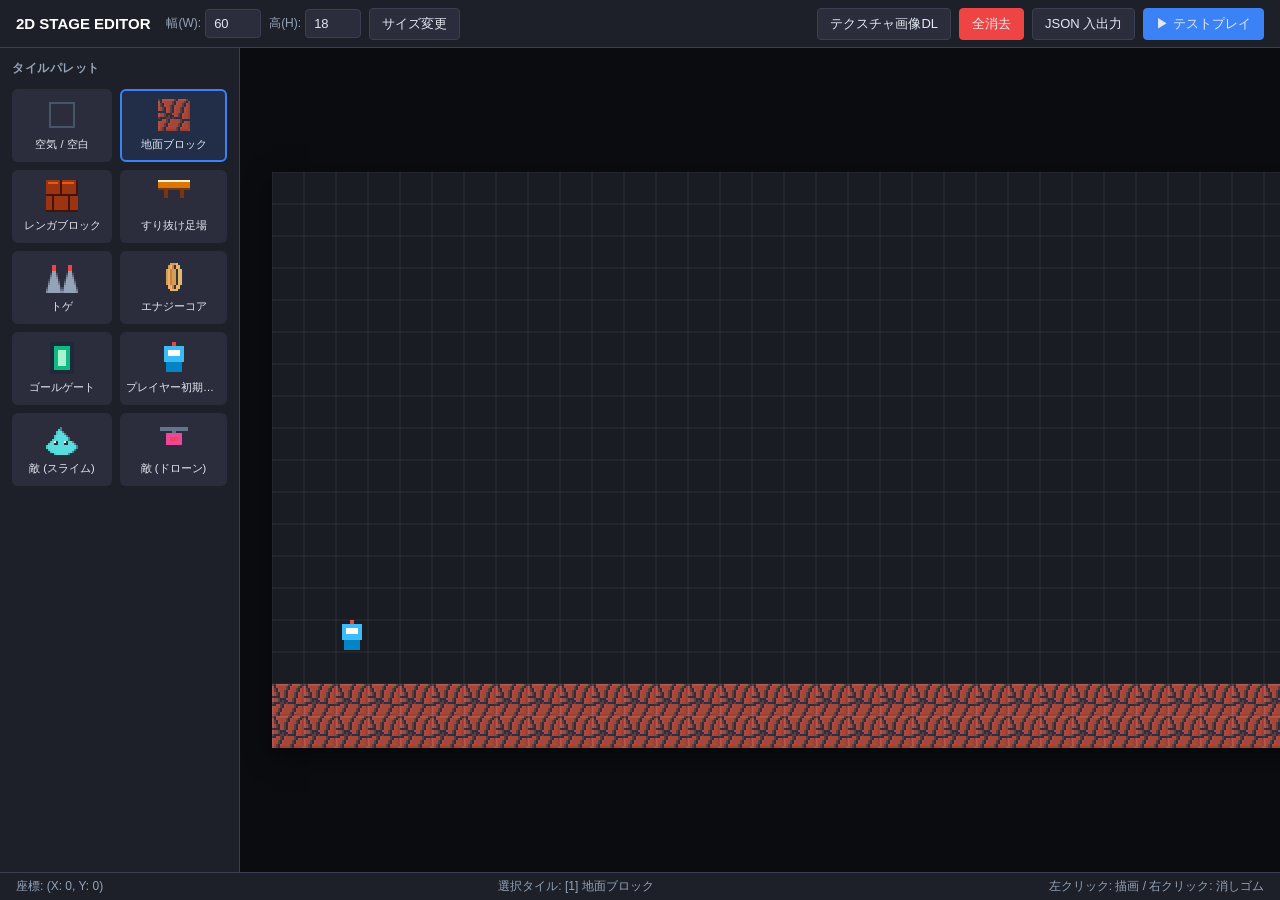
==== editor.html @ d049dc08 "Add files via upload" ====
<!DOCTYPE html>
<html lang="ja">
<head>
  <meta charset="UTF-8">
  <meta name="viewport" content="width=device-width, initial-scale=1.0">
  <title>2D Stage Editor</title>
  <link rel="stylesheet" href="css/common.css">
  <link rel="stylesheet" href="css/editor.css">
</head>
<body>
  <div id="editor-app">
    <!-- ツールバー -->
    <header id="toolbar">
      <div class="toolbar-group">
        <span class="toolbar-title">2D STAGE EDITOR</span>
        <div class="dimension-input">
          <label for="input-width">幅(W):</label>
          <input type="number" id="input-width" min="10" max="250" value="60">
        </div>
        <div class="dimension-input">
          <label for="input-height">高(H):</label>
          <input type="number" id="input-height" min="10" max="60" value="18">
        </div>
        <button id="btn-resize">サイズ変更</button>
      </div>

      <div class="toolbar-group">
        <button id="btn-export-textures" title="assets/textures/ に配置する初期PNG画像をダウンロードします">テクスチャ画像DL</button>
        <button id="btn-clear" class="danger">全消去</button>
        <button id="btn-io">JSON 入出力</button>
        <button id="btn-testplay" class="primary">▶ テストプレイ</button>
      </div>
    </header>

    <!-- メイン領域 -->
    <div id="workspace">
      <!-- タイルパレット -->
      <aside id="palette-sidebar">
        <div class="sidebar-title">タイルパレット</div>
        <div id="tile-palette-grid"></div>
      </aside>

      <!-- キャンバス配置エリア -->
      <main id="canvas-viewport">
        <canvas id="editor-canvas"></canvas>
      </main>
    </div>

    <!-- ステータスバー -->
    <footer id="statusbar">
      <div id="status-coords">座標: (X: 0, Y: 0)</div>
      <div id="status-selection">選択タイル: [1] 地面ブロック</div>
      <div id="status-grid-toggle">左クリック: 描画 / 右クリック: 消しゴム</div>
    </footer>
  </div>

  <!-- JSON入出力モーダル -->
  <div id="modal-io" class="modal-overlay">
    <div class="modal-window">
      <div class="modal-header">
        <span>ステージデータ JSON</span>
        <button id="btn-modal-close">×</button>
      </div>
      <div class="modal-body">
        <p style="font-size: 12px; color: var(--text-muted);">
          作成したデータをコピーして保存するか、既存のJSONを貼り付けてインポートしてください。
        </p>
        <textarea id="io-textarea" spellcheck="false"></textarea>
      </div>
      <div class="modal-footer">
        <button id="btn-copy-json">クリップボードにコピー</button>
        <button id="btn-download-json">ファイル保存 (.json)</button>
        <button id="btn-import-json" class="primary">ステージに反映</button>
      </div>
    </div>
  </div>

  <!-- スクリプト順次読み込み -->
  <script src="js/common/constants.js"></script>
  <script src="js/common/sprites.js"></script>
  <script src="js/common/tilemap.js"></script>
  <script src="js/editor/editor-canvas.js"></script>
  <script src="js/editor/editor-ui.js"></script>
  <script src="js/editor/editor-main.js"></script>
</body>
</html>
---- css/common.css ----
:root {
  --bg-dark: #121318;
  --bg-panel: #1e2029;
  --bg-input: #2b2d3c;
  --border-color: #3b3f54;
  --text-main: #e2e8f0;
  --text-muted: #94a3b8;
  --accent: #3b82f6;
  --accent-hover: #2563eb;
  --danger: #ef4444;
  --danger-hover: #dc2626;
  --success: #10b981;
  --font-mono: "Courier New", Courier, monospace;
}

*, *::before, *::after {
  box-sizing: border-box;
  margin: 0;
  padding: 0;
}

html, body {
  width: 100%;
  height: 100%;
  background-color: var(--bg-dark);
  color: var(--text-main);
  font-family: -apple-system, BlinkMacSystemFont, "Segoe UI", Roboto, sans-serif;
  overflow: hidden;
  user-select: none;
}

/* ピクセルアート（ドット絵）描画用のアンチエイリアス無効化 */
canvas {
  image-rendering: pixelated;
  image-rendering: crisp-edges;
}

button {
  background-color: var(--bg-input);
  color: var(--text-main);
  border: 1px solid var(--border-color);
  border-radius: 4px;
  padding: 6px 12px;
  font-size: 13px;
  cursor: pointer;
  transition: background-color 0.15s, border-color 0.15s;
}

button:hover {
  background-color: var(--border-color);
}

button.primary {
  background-color: var(--accent);
  border-color: var(--accent);
}

button.primary:hover {
  background-color: var(--accent-hover);
}

button.danger {
  background-color: var(--danger);
  border-color: var(--danger);
}

button.danger:hover {
  background-color: var(--danger-hover);
}

input[type="text"],
input[type="number"],
textarea {
  background-color: var(--bg-input);
  color: var(--text-main);
  border: 1px solid var(--border-color);
  border-radius: 4px;
  padding: 6px 8px;
  font-size: 13px;
  outline: none;
}

input[type="text"]:focus,
input[type="number"]:focus,
textarea:focus {
  border-color: var(--accent);
}
---- css/editor.css ----
#editor-app {
  display: flex;
  flex-direction: column;
  width: 100vw;
  height: 100vh;
}

/* ツールバー */
#toolbar {
  height: 48px;
  background-color: var(--bg-panel);
  border-bottom: 1px solid var(--border-color);
  display: flex;
  align-items: center;
  justify-content: space-between;
  padding: 0 16px;
  gap: 16px;
  z-index: 10;
}

.toolbar-group {
  display: flex;
  align-items: center;
  gap: 8px;
}

.toolbar-title {
  font-weight: bold;
  font-size: 15px;
  color: #fff;
  margin-right: 8px;
}

.dimension-input {
  display: flex;
  align-items: center;
  gap: 4px;
  font-size: 12px;
  color: var(--text-muted);
}

.dimension-input input {
  width: 56px;
}

/* メインワークスペース */
#workspace {
  display: flex;
  flex: 1;
  overflow: hidden;
  position: relative;
}

/* サイドバー（タイルパレット） */
#palette-sidebar {
  width: 240px;
  background-color: var(--bg-panel);
  border-right: 1px solid var(--border-color);
  display: flex;
  flex-direction: column;
  padding: 12px;
  gap: 12px;
  overflow-y: auto;
}

.sidebar-title {
  font-size: 12px;
  font-weight: bold;
  text-transform: uppercase;
  color: var(--text-muted);
  letter-spacing: 0.5px;
}

#tile-palette-grid {
  display: grid;
  grid-template-columns: repeat(2, 1fr);
  gap: 8px;
}

.palette-btn {
  display: flex;
  flex-direction: column;
  align-items: center;
  gap: 6px;
  padding: 8px 4px;
  background-color: var(--bg-input);
  border: 2px solid transparent;
  border-radius: 6px;
  cursor: pointer;
}

.palette-btn:hover {
  background-color: var(--border-color);
}

.palette-btn.active {
  border-color: var(--accent);
  background-color: rgba(59, 130, 246, 0.15);
}

.palette-preview {
  width: 32px;
  height: 32px;
}

.palette-name {
  font-size: 11px;
  color: var(--text-main);
  text-align: center;
  white-space: nowrap;
  overflow: hidden;
  text-overflow: ellipsis;
  max-width: 95px;
}

/* キャンバスビューポート */
#canvas-viewport {
  flex: 1;
  background-color: #0b0c10;
  overflow: auto;
  position: relative;
  display: flex;
  padding: 32px;
}

#editor-canvas {
  background-color: #1a1c23;
  box-shadow: 0 8px 24px rgba(0, 0, 0, 0.5);
  margin: auto;
  cursor: crosshair;
}

/* ステータスバー（画面下部） */
#statusbar {
  height: 28px;
  background-color: var(--bg-panel);
  border-top: 1px solid var(--border-color);
  display: flex;
  align-items: center;
  justify-content: space-between;
  padding: 0 16px;
  font-size: 12px;
  color: var(--text-muted);
}

/* モーダルダイアログ */
.modal-overlay {
  position: fixed;
  top: 0;
  left: 0;
  width: 100vw;
  height: 100vh;
  background-color: rgba(0, 0, 0, 0.65);
  display: none;
  align-items: center;
  justify-content: center;
  z-index: 100;
}

.modal-overlay.open {
  display: flex;
}

.modal-window {
  width: 560px;
  max-width: 90vw;
  background-color: var(--bg-panel);
  border: 1px solid var(--border-color);
  border-radius: 8px;
  box-shadow: 0 16px 32px rgba(0, 0, 0, 0.6);
  display: flex;
  flex-direction: column;
  overflow: hidden;
}

.modal-header {
  padding: 12px 16px;
  border-bottom: 1px solid var(--border-color);
  display: flex;
  justify-content: space-between;
  align-items: center;
  font-weight: bold;
}

.modal-body {
  padding: 16px;
  display: flex;
  flex-direction: column;
  gap: 12px;
}

.modal-body textarea {
  width: 100%;
  height: 240px;
  font-family: var(--font-mono);
  font-size: 12px;
  resize: vertical;
}

.modal-footer {
  padding: 12px 16px;
  border-top: 1px solid var(--border-color);
  display: flex;
  justify-content: flex-end;
  gap: 8px;
}
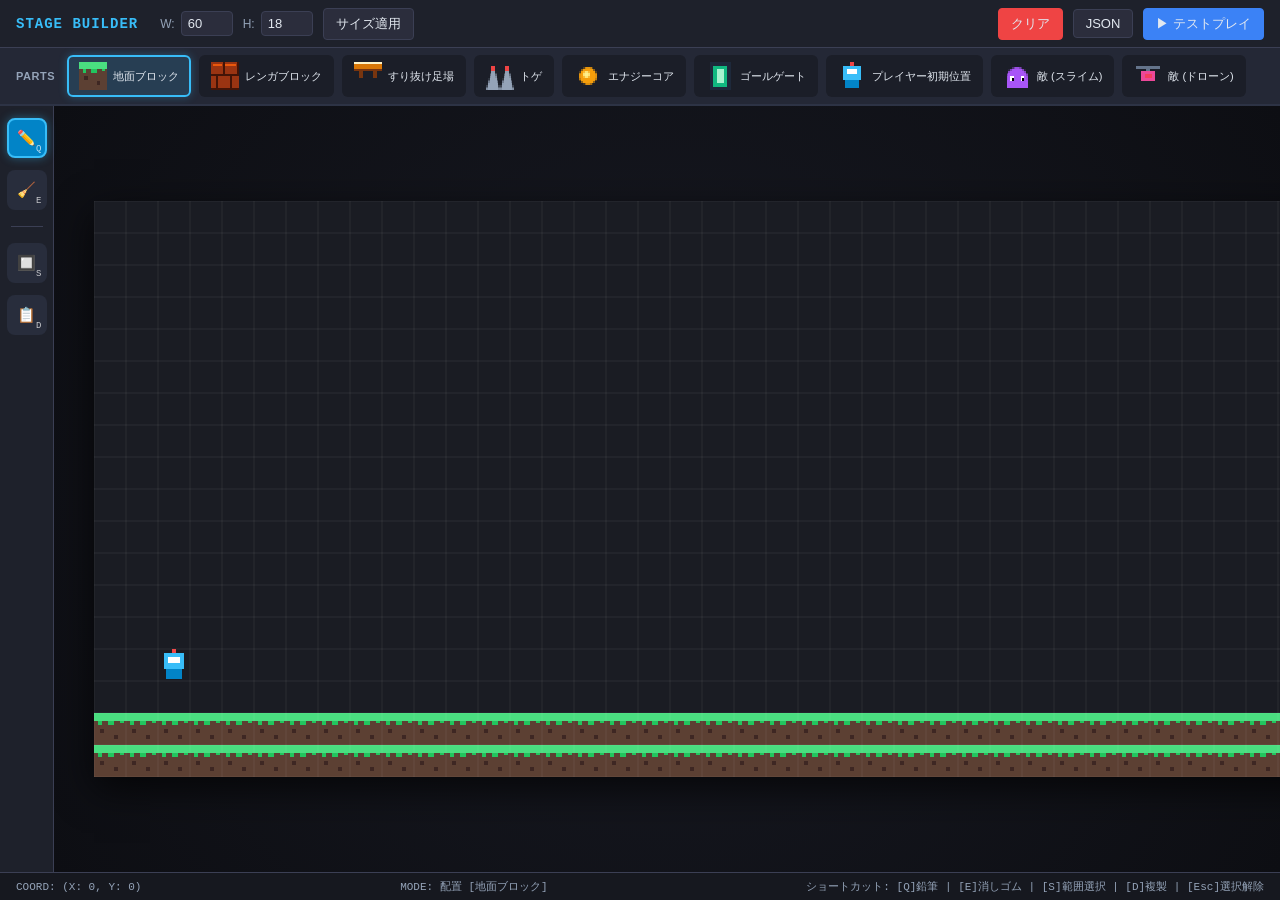
==== commit afcff5a6: "11010903" ====
--- a/editor.html
+++ b/editor.html
@@ -9,48 +9,78 @@
 </head>
 <body>
   <div id="editor-app">
-    <!-- ツールバー -->
-    <header id="toolbar">
-      <div class="toolbar-group">
-        <span class="toolbar-title">2D STAGE EDITOR</span>
-        <div class="dimension-input">
-          <label for="input-width">幅(W):</label>
+    <!-- 最上部ヘッダー -->
+    <header id="header-bar">
+      <div class="header-left">
+        <span class="app-title">STAGE BUILDER</span>
+        <div class="dimension-group">
+          <label for="input-width">W:</label>
           <input type="number" id="input-width" min="10" max="250" value="60">
         </div>
-        <div class="dimension-input">
-          <label for="input-height">高(H):</label>
+        <div class="dimension-group">
+          <label for="input-height">H:</label>
           <input type="number" id="input-height" min="10" max="60" value="18">
         </div>
-        <button id="btn-resize">サイズ変更</button>
+        <button id="btn-resize">サイズ適用</button>
       </div>
 
-      <div class="toolbar-group">
-        <button id="btn-export-textures" title="assets/textures/ に配置する初期PNG画像をダウンロードします">テクスチャ画像DL</button>
-        <button id="btn-clear" class="danger">全消去</button>
-        <button id="btn-io">JSON 入出力</button>
+      <div class="header-right">
+        <button id="btn-clear" class="danger">クリア</button>
+        <button id="btn-io">JSON</button>
         <button id="btn-testplay" class="primary">▶ テストプレイ</button>
       </div>
     </header>
 
-    <!-- メイン領域 -->
+    <!-- 上部オブジェクトトレイ（配置オブジェクト一覧） -->
+    <section id="object-tray-bar">
+      <span class="tray-title">PARTS</span>
+      <div id="object-palette-list">
+        <!-- JSで空白以外の全オブジェクトを横並び生成 -->
+      </div>
+    </section>
+
+    <!-- メイン編集領域 -->
     <div id="workspace">
-      <!-- タイルパレット -->
-      <aside id="palette-sidebar">
-        <div class="sidebar-title">タイルパレット</div>
-        <div id="tile-palette-grid"></div>
+      <!-- 左サイド：編集モード切替ツールバー -->
+      <aside id="action-sidebar">
+        <!-- 鉛筆（配置）モード -->
+        <button id="tool-pen" class="tool-btn active" title="配置ツール (Q)">
+          <span>✏️</span>
+          <span class="tool-key-badge">Q</span>
+        </button>
+
+        <!-- 消しゴムモード -->
+        <button id="tool-eraser" class="tool-btn" title="消しゴム (E)">
+          <span>🧹</span>
+          <span class="tool-key-badge">E</span>
+        </button>
+
+        <div class="tool-divider"></div>
+
+        <!-- 範囲選択モード -->
+        <button id="tool-select" class="tool-btn" title="範囲選択 (S)">
+          <span>🔲</span>
+          <span class="tool-key-badge">S</span>
+        </button>
+
+        <!-- 複製ツール -->
+        <button id="tool-duplicate" class="tool-btn" title="選択範囲を複製 (D)">
+          <span>📋</span>
+          <span class="tool-key-badge">D</span>
+        </button>
       </aside>
 
-      <!-- キャンバス配置エリア -->
+      <!-- 広域キャンバス -->
       <main id="canvas-viewport">
         <canvas id="editor-canvas"></canvas>
       </main>
     </div>
 
-    <!-- ステータスバー -->
+    <!-- 下部ステータスバー -->
     <footer id="statusbar">
-      <div id="status-coords">座標: (X: 0, Y: 0)</div>
-      <div id="status-selection">選択タイル: [1] 地面ブロック</div>
-      <div id="status-grid-toggle">左クリック: 描画 / 右クリック: 消しゴム</div>
+      <div id="status-coords">COORD: (X: 0, Y: 0)</div>
+      <div id="status-mode">MODE: 配置 [地面ブロック]</div>
+      <div id="status-hint">ショートカット: [Q]鉛筆 | [E]消しゴム | [S]範囲選択 | [D]複製 | [Esc]選択解除</div>
     </footer>
   </div>
 
@@ -62,20 +92,17 @@
         <button id="btn-modal-close">×</button>
       </div>
       <div class="modal-body">
-        <p style="font-size: 12px; color: var(--text-muted);">
-          作成したデータをコピーして保存するか、既存のJSONを貼り付けてインポートしてください。
-        </p>
         <textarea id="io-textarea" spellcheck="false"></textarea>
       </div>
       <div class="modal-footer">
-        <button id="btn-copy-json">クリップボードにコピー</button>
-        <button id="btn-download-json">ファイル保存 (.json)</button>
-        <button id="btn-import-json" class="primary">ステージに反映</button>
+        <button id="btn-copy-json">コピー</button>
+        <button id="btn-download-json">ダウンロード</button>
+        <button id="btn-import-json" class="primary">反映</button>
       </div>
     </div>
   </div>
 
-  <!-- スクリプト順次読み込み -->
+  <!-- スクリプト読み込み -->
   <script src="js/common/constants.js"></script>
   <script src="js/common/sprites.js"></script>
   <script src="js/common/tilemap.js"></script>
--- a/css/editor.css
+++ b/css/editor.css
@@ -3,154 +3,228 @@
   flex-direction: column;
   width: 100vw;
   height: 100vh;
-}
-
-/* ツールバー */
-#toolbar {
+  background-color: #16181f;
+  overflow: hidden;
+}
+
+/* 最上部：グローバルヘッダーツールバー */
+#header-bar {
   height: 48px;
-  background-color: var(--bg-panel);
+  background-color: #1e212b;
   border-bottom: 1px solid var(--border-color);
   display: flex;
   align-items: center;
   justify-content: space-between;
   padding: 0 16px;
   gap: 16px;
-  z-index: 10;
-}
-
-.toolbar-group {
-  display: flex;
-  align-items: center;
-  gap: 8px;
-}
-
-.toolbar-title {
-  font-weight: bold;
-  font-size: 15px;
-  color: #fff;
-  margin-right: 8px;
-}
-
-.dimension-input {
-  display: flex;
-  align-items: center;
-  gap: 4px;
+  z-index: 30;
+}
+
+.header-left, .header-right {
+  display: flex;
+  align-items: center;
+  gap: 10px;
+}
+
+.app-title {
+  font-weight: 800;
+  font-size: 14px;
+  letter-spacing: 1px;
+  color: #38bdf8;
+  font-family: var(--font-mono);
+  margin-right: 12px;
+}
+
+.dimension-group {
+  display: flex;
+  align-items: center;
+  gap: 6px;
   font-size: 12px;
   color: var(--text-muted);
 }
 
-.dimension-input input {
-  width: 56px;
-}
-
-/* メインワークスペース */
-#workspace {
-  display: flex;
-  flex: 1;
-  overflow: hidden;
-  position: relative;
-}
-
-/* サイドバー（タイルパレット） */
-#palette-sidebar {
-  width: 240px;
-  background-color: var(--bg-panel);
-  border-right: 1px solid var(--border-color);
-  display: flex;
-  flex-direction: column;
-  padding: 12px;
+.dimension-group input {
+  width: 52px;
+  padding: 4px 6px;
+}
+
+/* 上部オブジェクトトレイ（横スクロールパレット） */
+#object-tray-bar {
+  height: 58px;
+  background-color: #242836;
+  border-bottom: 2px solid #2d3345;
+  display: flex;
+  align-items: center;
+  padding: 0 16px;
   gap: 12px;
-  overflow-y: auto;
-}
-
-.sidebar-title {
-  font-size: 12px;
+  overflow-x: auto;
+  z-index: 20;
+}
+
+#object-tray-bar::-webkit-scrollbar {
+  height: 4px;
+}
+#object-tray-bar::-webkit-scrollbar-thumb {
+  background: #3b4258;
+  border-radius: 2px;
+}
+
+.tray-title {
+  font-size: 11px;
   font-weight: bold;
+  color: #94a3b8;
   text-transform: uppercase;
-  color: var(--text-muted);
+  white-space: nowrap;
   letter-spacing: 0.5px;
 }
 
-#tile-palette-grid {
-  display: grid;
-  grid-template-columns: repeat(2, 1fr);
+#object-palette-list {
+  display: flex;
+  align-items: center;
   gap: 8px;
 }
 
-.palette-btn {
-  display: flex;
-  flex-direction: column;
+.tray-btn {
+  display: flex;
   align-items: center;
   gap: 6px;
-  padding: 8px 4px;
-  background-color: var(--bg-input);
+  padding: 4px 10px;
+  height: 42px;
+  background-color: #1b1e28;
   border: 2px solid transparent;
   border-radius: 6px;
   cursor: pointer;
-}
-
-.palette-btn:hover {
+  white-space: nowrap;
+  transition: all 0.15s ease;
+}
+
+.tray-btn:hover {
+  background-color: #2a2f3f;
+  border-color: #4b5563;
+}
+
+.tray-btn.active {
+  border-color: #38bdf8;
+  background-color: rgba(56, 189, 248, 0.15);
+  box-shadow: 0 0 8px rgba(56, 189, 248, 0.3);
+}
+
+.tray-preview {
+  width: 28px;
+  height: 28px;
+}
+
+.tray-label {
+  font-size: 11px;
+  color: #e2e8f0;
+}
+
+/* メインワークスペース（左サイドツールバー + 中央広域キャンバス） */
+#workspace {
+  display: flex;
+  flex: 1;
+  position: relative;
+  overflow: hidden;
+}
+
+/* 左側アクションツールバー */
+#action-sidebar {
+  width: 54px;
+  background-color: #1e212b;
+  border-right: 1px solid var(--border-color);
+  display: flex;
+  flex-direction: column;
+  align-items: center;
+  padding: 12px 0;
+  gap: 12px;
+  z-index: 15;
+}
+
+.tool-btn {
+  width: 40px;
+  height: 40px;
+  padding: 0;
+  display: flex;
+  flex-direction: column;
+  align-items: center;
+  justify-content: center;
+  border-radius: 8px;
+  background-color: #282d3c;
+  border: 2px solid transparent;
+  cursor: pointer;
+  color: #cbd5e1;
+  font-size: 15px;
+  position: relative;
+  transition: all 0.15s ease;
+}
+
+.tool-btn:hover {
+  background-color: #33394c;
+  border-color: #64748b;
+}
+
+.tool-btn.active {
+  background-color: #0284c7;
+  border-color: #38bdf8;
+  color: #ffffff;
+  box-shadow: 0 0 10px rgba(56, 189, 248, 0.4);
+}
+
+.tool-key-badge {
+  position: absolute;
+  bottom: 2px;
+  right: 3px;
+  font-size: 9px;
+  font-family: var(--font-mono);
+  color: rgba(255, 255, 255, 0.75);
+}
+
+.tool-divider {
+  width: 32px;
+  height: 1px;
   background-color: var(--border-color);
-}
-
-.palette-btn.active {
-  border-color: var(--accent);
-  background-color: rgba(59, 130, 246, 0.15);
-}
-
-.palette-preview {
-  width: 32px;
-  height: 32px;
-}
-
-.palette-name {
-  font-size: 11px;
-  color: var(--text-main);
-  text-align: center;
-  white-space: nowrap;
-  overflow: hidden;
-  text-overflow: ellipsis;
-  max-width: 95px;
-}
-
-/* キャンバスビューポート */
+  margin: 4px 0;
+}
+
+/* キャンバスビューポート（広域作業エリア） */
 #canvas-viewport {
   flex: 1;
-  background-color: #0b0c10;
+  background: radial-gradient(circle at center, #171922 0%, #0d0e13 100%);
   overflow: auto;
   position: relative;
   display: flex;
-  padding: 32px;
+  padding: 40px;
 }
 
 #editor-canvas {
   background-color: #1a1c23;
-  box-shadow: 0 8px 24px rgba(0, 0, 0, 0.5);
+  box-shadow: 0 12px 36px rgba(0, 0, 0, 0.7);
   margin: auto;
   cursor: crosshair;
 }
 
-/* ステータスバー（画面下部） */
+/* 下部ステータスバー */
 #statusbar {
   height: 28px;
-  background-color: var(--bg-panel);
+  background-color: #16181f;
   border-top: 1px solid var(--border-color);
   display: flex;
   align-items: center;
   justify-content: space-between;
   padding: 0 16px;
-  font-size: 12px;
+  font-size: 11px;
   color: var(--text-muted);
-}
-
-/* モーダルダイアログ */
+  font-family: var(--font-mono);
+}
+
+/* モーダル */
 .modal-overlay {
   position: fixed;
   top: 0;
   left: 0;
   width: 100vw;
   height: 100vh;
-  background-color: rgba(0, 0, 0, 0.65);
+  background-color: rgba(0, 0, 0, 0.7);
   display: none;
   align-items: center;
   justify-content: center;
@@ -167,10 +241,9 @@
   background-color: var(--bg-panel);
   border: 1px solid var(--border-color);
   border-radius: 8px;
-  box-shadow: 0 16px 32px rgba(0, 0, 0, 0.6);
-  display: flex;
-  flex-direction: column;
-  overflow: hidden;
+  box-shadow: 0 16px 36px rgba(0, 0, 0, 0.7);
+  display: flex;
+  flex-direction: column;
 }
 
 .modal-header {
